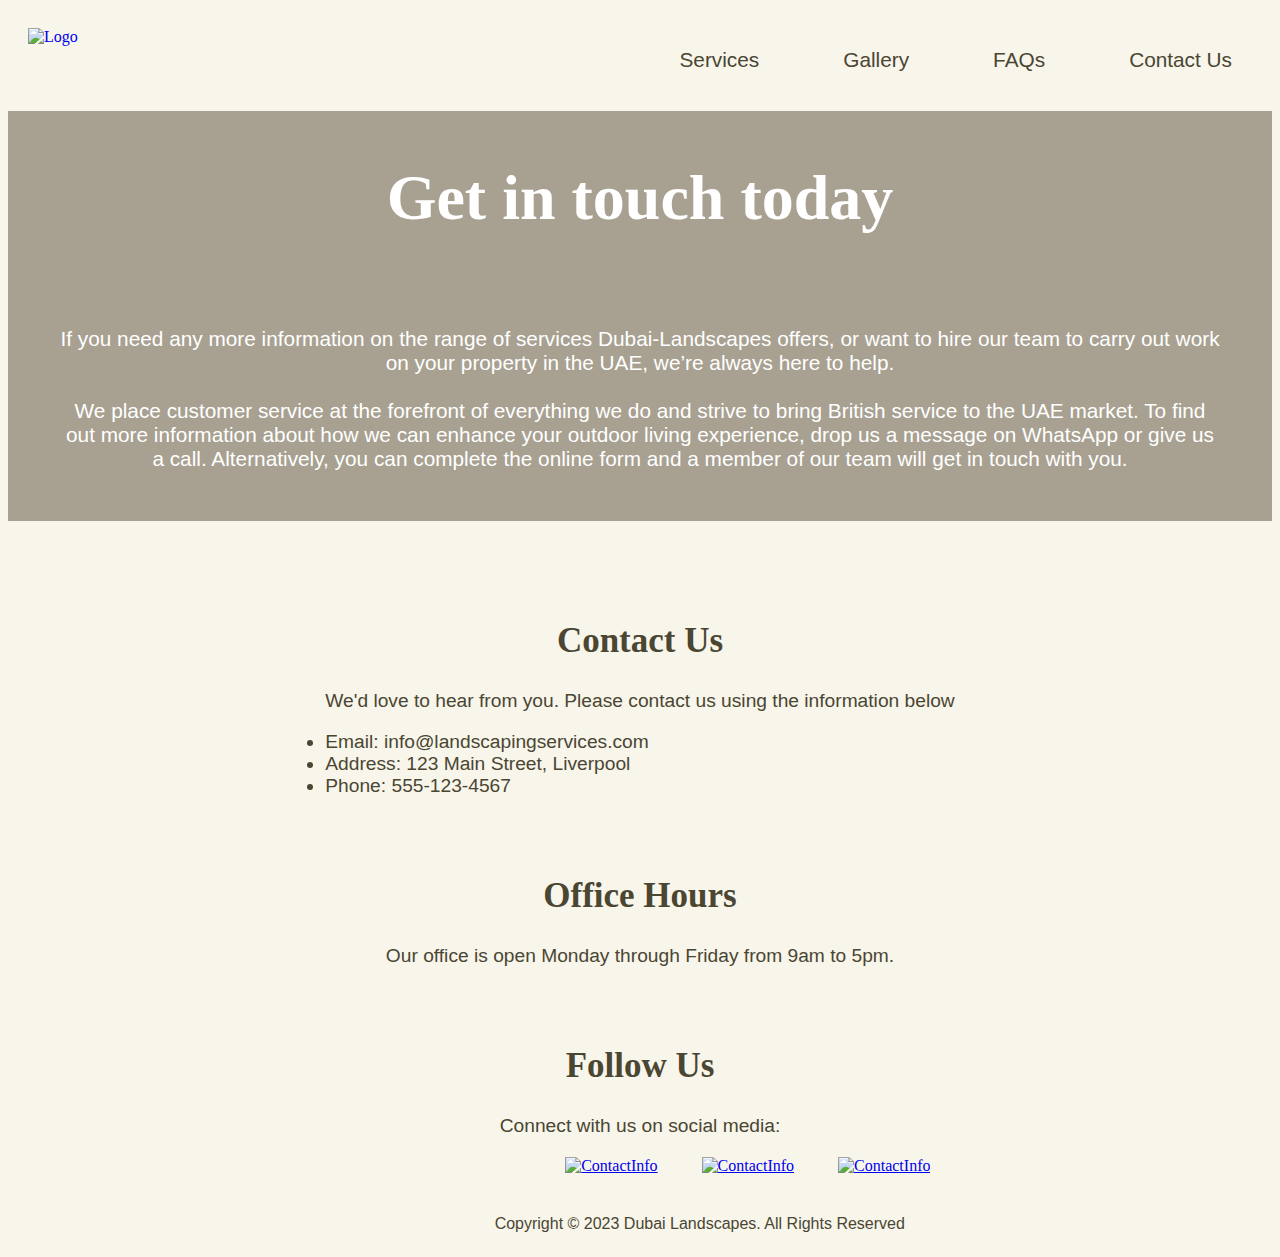
==== Contact.html @ 5b9eaff2 "Add files via upload" ====
<!DOCTYPE html>
<html>
<head>
	<title>Dubai Landscapes Contact Us</title>
    <link rel="icon" type="image/x-icon" href="assets/dl.ico"> <!-- Website icon-->
    <link rel="stylesheet" href="https://cdnjs.cloudflare.com/ajax/libs/animate.css/4.1.1/animate.min.css"/>
    <link href="//db.onlinewebfonts.com/c/8297a20a4a0a4138515211333ce5164c?family=Rantera" rel="stylesheet" type="text/css"/>
    <meta name="viewport" content="width=device-width, initial-scale=1.0">
	<link href="Contact.css" rel="stylesheet" />
</head>
<body>
    <div class="grid-container">
        <div class="header">
            <a href="file:///Users/mikekon31/Desktop/Dubai%20Landscapes/DubaiLandscapes.html"><img alt="Logo" src="assets/Logo.png" class="logo"></a>
                <div class="navbar">
                    <a href="file:///Users/mikekon31/Desktop/Dubai%20Landscapes/Services.html">Services</a>
                    <a href="file:///Users/mikekon31/Desktop/Dubai%20Landscapes/Gallery.html#">Gallery</a>
                    <a href="file:///Users/mikekon31/Desktop/Dubai%20Landscapes/FAQs.html#">FAQs</a>
                    <a href="file:///Users/mikekon31/Desktop/Dubai%20Landscapes/Contact.html">Contact Us</a>
                </div>
        </div>

        <div class="heading">
            <div class="animate__animated animate__backInDown animate__repeat-1">
                <h1>Get in touch today</h1>
                <p>If you need any more information on the range of services Dubai-Landscapes offers, or want to hire our team to carry out work on your property in the UAE, we’re always here to help.<br>
                <br>We place customer service at the forefront of everything we do and strive to bring British service to the UAE market. To find out more information about how we can enhance your outdoor living experience, drop us a message on WhatsApp or give us a call. Alternatively, you can complete the online form and a member of our team will get in touch with you.</p>
            </div>
        </div>

        <div class="content">
            <h2>Contact Us</h2>
            <p>We'd love to hear from you. Please contact us using the information below</p>
            <li>Email: info@landscapingservices.com</li>
            <li>Address: 123 Main Street, Liverpool</li>
            <li>Phone: 555-123-4567</li>
            <h2>Office Hours</h2>
            <p>Our office is open Monday through Friday from 9am to 5pm.</p>
            <h2> Follow Us</h2>
            <p>Connect with us on social media:</p>
        </div>
       
        <div class="footer">
            <div class="contact">
                <a href="https://www.facebook.com/"><img  alt="ContactInfo" src="assets/Facebook.png" class="contactinfo"></a>
                <a href="https://www.instagram.com/"><img alt="ContactInfo" src="assets/Instagram.png" class="contactinfo"></a>
                <a href="https://twitter.com/"><img alt="ContactInfo" src="assets/Twitter.png" class="contactinfo"></a>
            </div>
            <p>Copyright © 2023 Dubai Landscapes. All Rights Reserved</p>
        </div>
        
    
    <script src="app.js"></script>
</body>
</html>
---- Contact.css ----
.grid-container{
    display: grid;
    grid-template-columns: auto auto auto auto auto auto;
}

.header{
    grid-column-start: 1 ;
    grid-column-end: 7 ;
    grid-row-start:1;
    grid-row-end: 2;
}

.heading{
    grid-column-start: 1;
    grid-column-end: 7 ;
    grid-row-start: 3;
    grid-row-end:4 ;
}

.content{
    grid-column-start: 2;
    grid-column-end: 6 ;
    grid-row-start: 4;
    grid-row-end:5 ;
}

.footer{
    grid-column-start: 1;
    grid-column-end:7 ;
    grid-row-start: 6;
    grid-row-end: 7;
}

body{
    background-color: #F8F5EB;
}

.logo{
    width: 200px;
    margin: 20px;
    float: left;
}

.navbar{
    float: right;

}

.navbar a{
    font-family: 'Open Sans', 'Helvetica Neue', sans-serif;
    color: #4A4632;
    font-size: 1.3rem;
    text-decoration: none;
    display:inline-flex;
    align-items: center;
    justify-content: space-between;
    padding: 20px;
    margin: 20px;
}

h1{
    font-family: "Rantera";
    color: white;
    font-size: 4rem;
    background-color: #A8A191;
    text-align: center;
    padding: 50px;
    margin-top: -0.1%;
}


.heading p{
    font-family: 'Open Sans', 'Helvetica Neue', sans-serif;
    color: white;
    font-size: 1.3rem;
    background-color: #A8A191;
    text-align: center;
    margin-top: -4%;
    padding: 50px;
}

h2{
    font-family: "Rantera";
    color: #4A4632;
    font-size: 35px;
    text-align: center;
    padding: 50px;
}

.content p{
    font-family: 'Open Sans', 'Helvetica Neue', sans-serif;
    color: #4A4632;
    font-size: 1.2rem;
    text-align: center;
    margin-top: -50px;
}

.content li{
    font-family: 'Open Sans', 'Helvetica Neue', sans-serif;
    color: #4A4632;
    font-size: 1.2rem;
}


h3{
    color: #4A4632;
    font-family: "Rantera";
    font-size: 35px;
    text-align: center;
    margin-top: -1%;
    padding: 50px;
}

.contactinfo{
    width: 50px;
    padding: 20px;   
}

.contact{
    margin-left: 42.5%;
    margin-top: -20px;
}

.footer p{
    font-family: 'Open Sans', 'Helvetica Neue', sans-serif;
    color: #4A4632;
    font-size: 1rem;
    display: block;
    margin-left: 38.5%;
    margin-top: 20px;
}
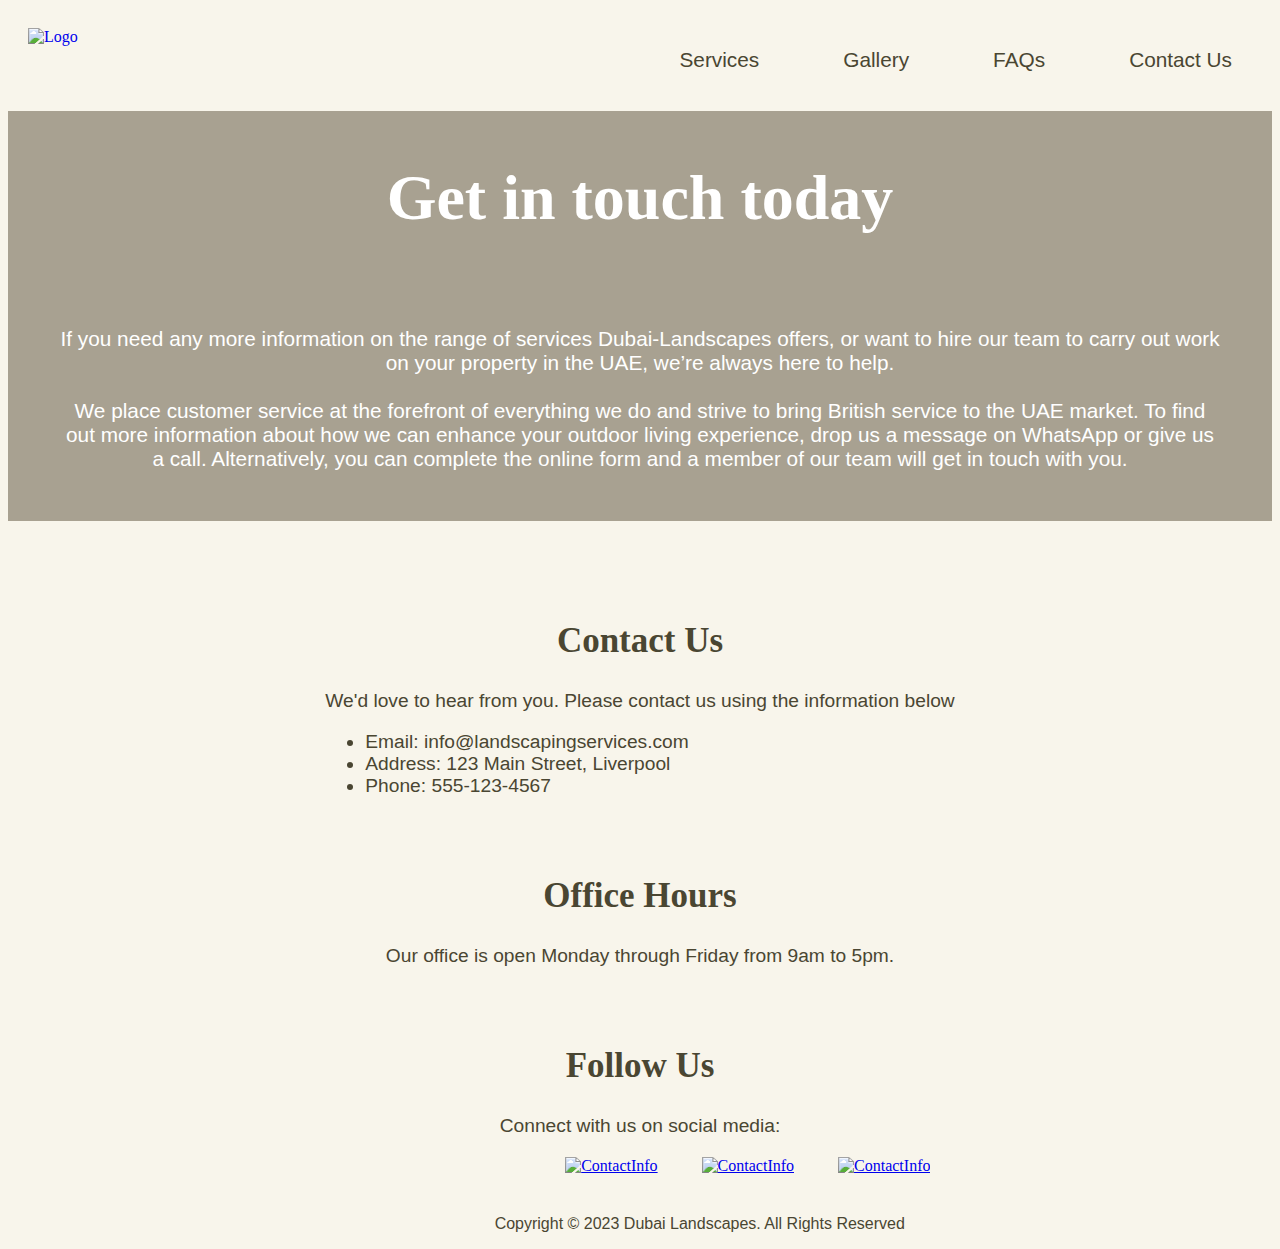
==== commit 9ef40ed1: "Initial commit" ====
--- a/Contact.html
+++ b/Contact.html
@@ -6,10 +6,11 @@
     <link rel="stylesheet" href="https://cdnjs.cloudflare.com/ajax/libs/animate.css/4.1.1/animate.min.css"/>
     <link href="//db.onlinewebfonts.com/c/8297a20a4a0a4138515211333ce5164c?family=Rantera" rel="stylesheet" type="text/css"/>
     <meta name="viewport" content="width=device-width, initial-scale=1.0">
-	<link href="Contact.css" rel="stylesheet" />
+	<link href="Contact.css" rel="stylesheet" /> <!-- Link with the Contact.css -->
 </head>
 <body>
     <div class="grid-container">
+        <!-- Header of the website starts here -->
         <div class="header">
             <a href="file:///Users/mikekon31/Desktop/Dubai%20Landscapes/DubaiLandscapes.html"><img alt="Logo" src="assets/Logo.png" class="logo"></a>
                 <div class="navbar">
@@ -19,7 +20,9 @@
                     <a href="file:///Users/mikekon31/Desktop/Dubai%20Landscapes/Contact.html">Contact Us</a>
                 </div>
         </div>
+        <!-- Header of the website ends here -->
 
+        <!-- Hero section of the page starts here -->
         <div class="heading">
             <div class="animate__animated animate__backInDown animate__repeat-1">
                 <h1>Get in touch today</h1>
@@ -27,19 +30,25 @@
                 <br>We place customer service at the forefront of everything we do and strive to bring British service to the UAE market. To find out more information about how we can enhance your outdoor living experience, drop us a message on WhatsApp or give us a call. Alternatively, you can complete the online form and a member of our team will get in touch with you.</p>
             </div>
         </div>
+        <!-- Hero section of the page ends here -->
 
+        <!-- Main section of the page starts here -->
         <div class="content">
             <h2>Contact Us</h2>
             <p>We'd love to hear from you. Please contact us using the information below</p>
-            <li>Email: info@landscapingservices.com</li>
-            <li>Address: 123 Main Street, Liverpool</li>
-            <li>Phone: 555-123-4567</li>
+            <ul>
+                <li>Email: info@landscapingservices.com</li>
+                <li>Address: 123 Main Street, Liverpool</li>
+                <li>Phone: 555-123-4567</li>
+            </ul>
             <h2>Office Hours</h2>
             <p>Our office is open Monday through Friday from 9am to 5pm.</p>
             <h2> Follow Us</h2>
             <p>Connect with us on social media:</p>
         </div>
-       
+        <!-- Main section of the page ends here -->
+    </div>
+        <!-- Fotter section of the page starts here -->
         <div class="footer">
             <div class="contact">
                 <a href="https://www.facebook.com/"><img  alt="ContactInfo" src="assets/Facebook.png" class="contactinfo"></a>
@@ -48,6 +57,7 @@
             </div>
             <p>Copyright © 2023 Dubai Landscapes. All Rights Reserved</p>
         </div>
+        <!-- Fotter section of the page ends here -->
         
     
     <script src="app.js"></script>
--- a/Contact.css
+++ b/Contact.css
@@ -1,51 +1,67 @@
+/* Grid-container class starts here */
 .grid-container{
     display: grid;
     grid-template-columns: auto auto auto auto auto auto;
 }
+/* Grid-container class ends here */
 
+/* Header class starts here */
 .header{
     grid-column-start: 1 ;
     grid-column-end: 7 ;
     grid-row-start:1;
     grid-row-end: 2;
 }
+/* Header class ends here */
 
+/* Heading class starts here */
 .heading{
     grid-column-start: 1;
     grid-column-end: 7 ;
     grid-row-start: 3;
     grid-row-end:4 ;
 }
+/* Heading class ends here */
 
+/* Content class starts here */
 .content{
     grid-column-start: 2;
     grid-column-end: 6 ;
     grid-row-start: 4;
     grid-row-end:5 ;
 }
+/* Content class ends here */
 
+/* Footer class starts here */
 .footer{
     grid-column-start: 1;
     grid-column-end:7 ;
     grid-row-start: 6;
     grid-row-end: 7;
 }
+/* Footer class ends here */
 
+/* Body starts here */
 body{
     background-color: #F8F5EB;
 }
+/* Body ends here */
 
+/* Logo class starts here */
 .logo{
     width: 200px;
     margin: 20px;
     float: left;
 }
+/* Logo class ends here */
 
+/* Navbar class starts here */
 .navbar{
     float: right;
+}
+/* Navbar class ends here */
 
-}
-
+/* A tag in navbar class starts here */
 .navbar a{
     font-family: 'Open Sans', 'Helvetica Neue', sans-serif;
     color: #4A4632;
@@ -57,7 +73,9 @@
     padding: 20px;
     margin: 20px;
 }
+/* A tag in navbar class ends here */
 
+/* H1 starts here */
 h1{
     font-family: "Rantera";
     color: white;
@@ -67,8 +85,9 @@
     padding: 50px;
     margin-top: -0.1%;
 }
+/* H1 ends here */
 
-
+/* P tag in heading class starts here */
 .heading p{
     font-family: 'Open Sans', 'Helvetica Neue', sans-serif;
     color: white;
@@ -78,7 +97,9 @@
     margin-top: -4%;
     padding: 50px;
 }
+/* P tag in heading class ends here */
 
+/* H2 starts here */
 h2{
     font-family: "Rantera";
     color: #4A4632;
@@ -86,7 +107,9 @@
     text-align: center;
     padding: 50px;
 }
+/* H2 ends here */
 
+/* P tag in content class starts here */
 .content p{
     font-family: 'Open Sans', 'Helvetica Neue', sans-serif;
     color: #4A4632;
@@ -94,14 +117,17 @@
     text-align: center;
     margin-top: -50px;
 }
+/* P tag in content class ends here */
 
+/* Li tag in content class starts here */
 .content li{
     font-family: 'Open Sans', 'Helvetica Neue', sans-serif;
     color: #4A4632;
     font-size: 1.2rem;
 }
+/* Li tag in content class starts here */
 
-
+/* H3 starts here */
 h3{
     color: #4A4632;
     font-family: "Rantera";
@@ -110,17 +136,23 @@
     margin-top: -1%;
     padding: 50px;
 }
+/* H3 ends here */
 
+/* Contactinfo class starts here */
 .contactinfo{
     width: 50px;
     padding: 20px;   
 }
+/* Contactinfo class ends here */
 
+/* Contact class starts here */
 .contact{
     margin-left: 42.5%;
     margin-top: -20px;
 }
+/* Contact class ends here */
 
+/* P tag in footer class starts here */
 .footer p{
     font-family: 'Open Sans', 'Helvetica Neue', sans-serif;
     color: #4A4632;
@@ -129,5 +161,6 @@
     margin-left: 38.5%;
     margin-top: 20px;
 }
+/* P tag in content class ends here */
 
 
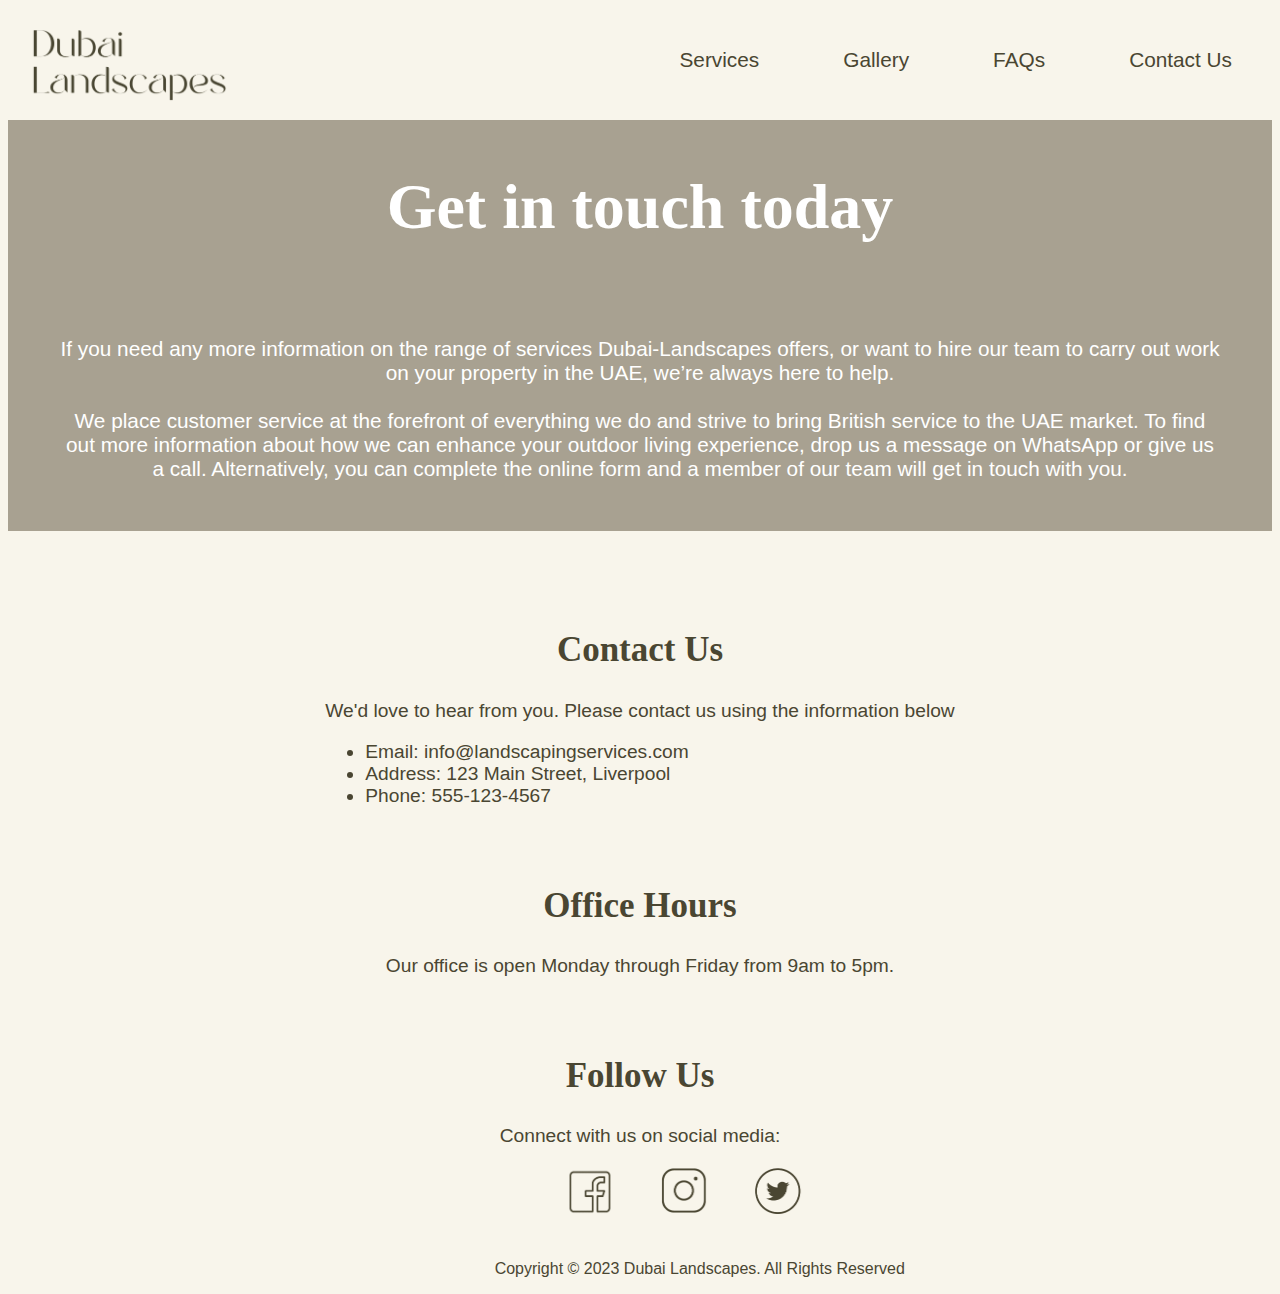
==== commit ac516fa3: "updated files" ====
--- a/Contact.html
+++ b/Contact.html
@@ -12,7 +12,7 @@
     <div class="grid-container">
         <!-- Header of the website starts here -->
         <div class="header">
-            <a href="file:///Users/mikekon31/Desktop/Dubai%20Landscapes/DubaiLandscapes.html"><img alt="Logo" src="assets/Logo.png" class="logo"></a>
+            <a href="file:///Users/mikekon31/Desktop/Dubai%20Landscapes/index.html"><img alt="Logo" src="assets/Logo.png" class="logo"></a>
                 <div class="navbar">
                     <a href="file:///Users/mikekon31/Desktop/Dubai%20Landscapes/Services.html">Services</a>
                     <a href="file:///Users/mikekon31/Desktop/Dubai%20Landscapes/Gallery.html#">Gallery</a>
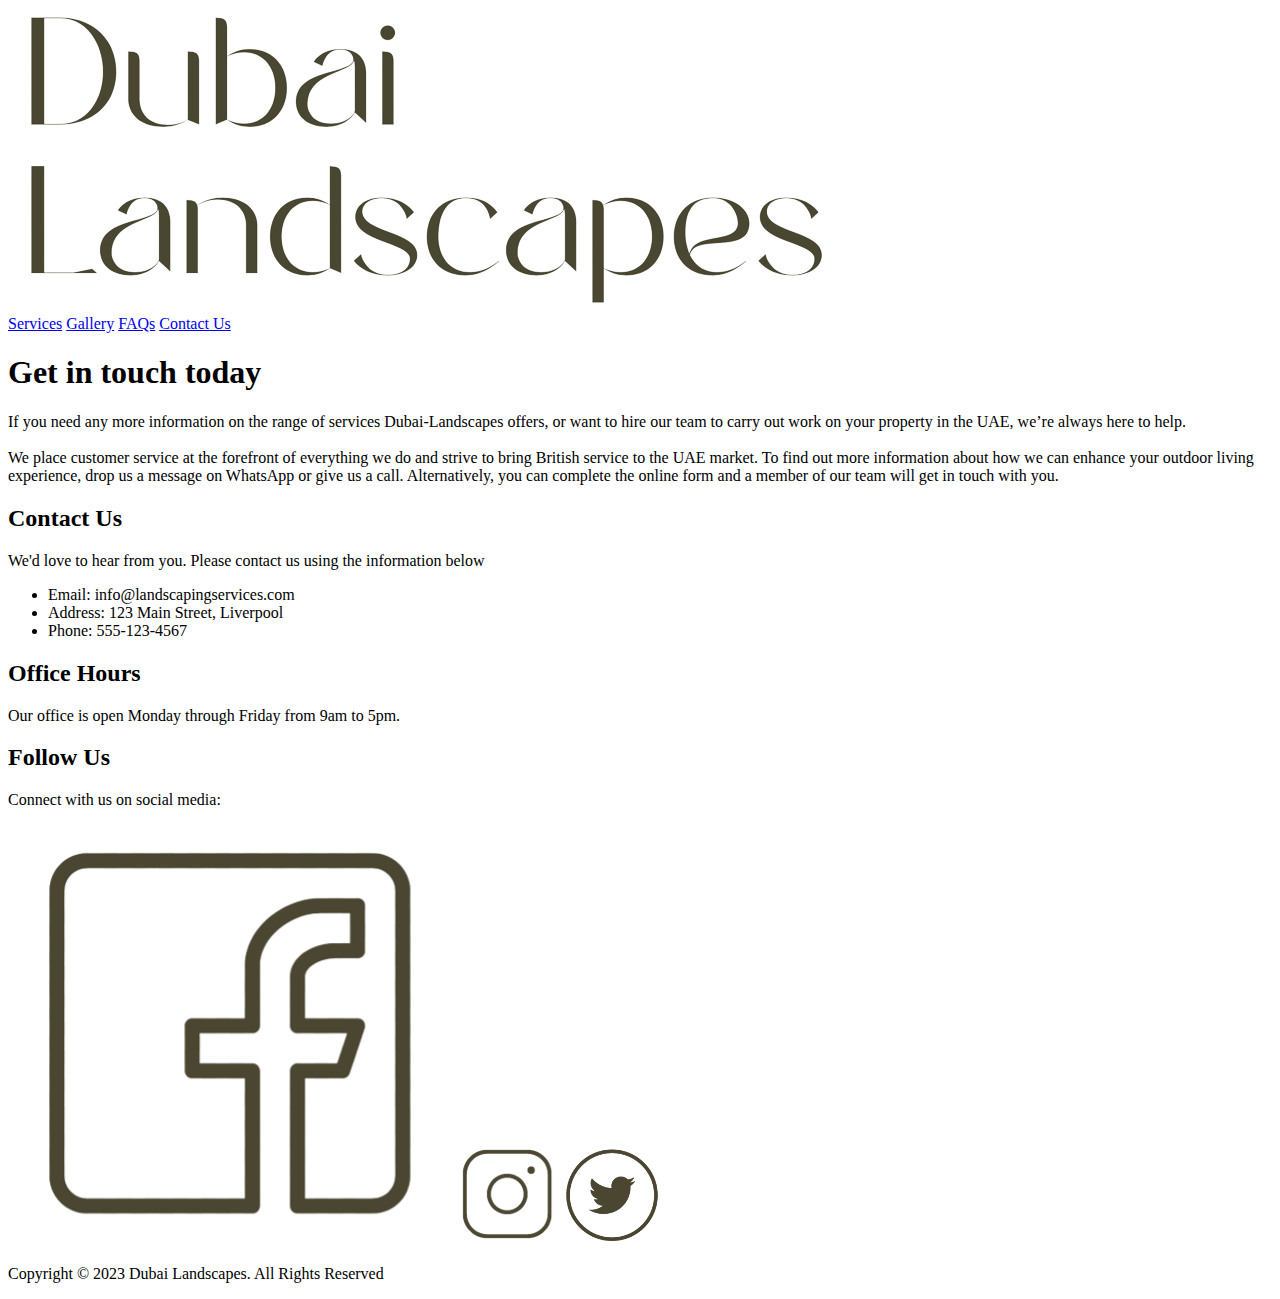
==== commit 53902ad7: "Add files via upload" ====
--- a/Contact.html
+++ b/Contact.html
@@ -6,7 +6,7 @@
     <link rel="stylesheet" href="https://cdnjs.cloudflare.com/ajax/libs/animate.css/4.1.1/animate.min.css"/>
     <link href="//db.onlinewebfonts.com/c/8297a20a4a0a4138515211333ce5164c?family=Rantera" rel="stylesheet" type="text/css"/>
     <meta name="viewport" content="width=device-width, initial-scale=1.0">
-	<link href="Contact.css" rel="stylesheet" /> <!-- Link with the Contact.css -->
+	<link href="css/Contact.css" rel="stylesheet" /> <!-- Link with the Contact.css -->
 </head>
 <body>
     <div class="grid-container">
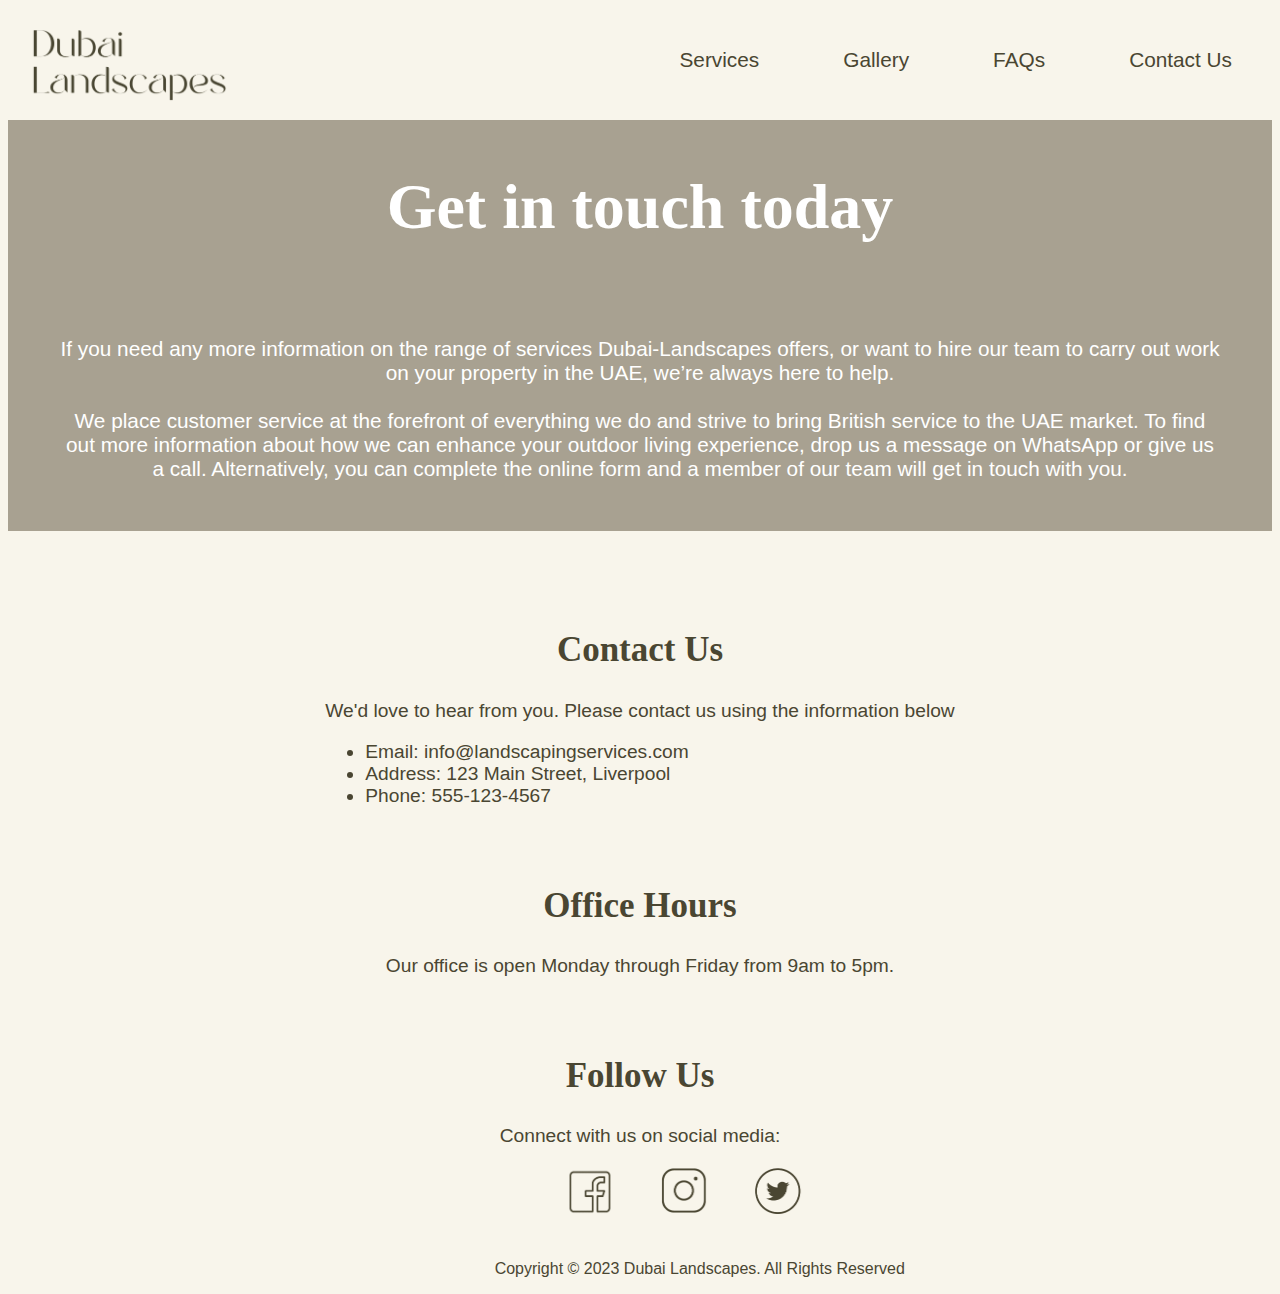
==== commit 4ac5c912: "Add files via upload" ====
--- a/Contact.html
+++ b/Contact.html
@@ -6,7 +6,7 @@
     <link rel="stylesheet" href="https://cdnjs.cloudflare.com/ajax/libs/animate.css/4.1.1/animate.min.css"/>
     <link href="//db.onlinewebfonts.com/c/8297a20a4a0a4138515211333ce5164c?family=Rantera" rel="stylesheet" type="text/css"/>
     <meta name="viewport" content="width=device-width, initial-scale=1.0">
-	<link href="css/Contact.css" rel="stylesheet" /> <!-- Link with the Contact.css -->
+	<link href="Contact.css" rel="stylesheet" /> <!-- Link with the Contact.css -->
 </head>
 <body>
     <div class="grid-container">
--- a/Contact.css
+++ b/Contact.css
@@ -0,0 +1,166 @@
+/* Grid-container class starts here */
+.grid-container{
+    display: grid;
+    grid-template-columns: auto auto auto auto auto auto;
+}
+/* Grid-container class ends here */
+
+/* Header class starts here */
+.header{
+    grid-column-start: 1 ;
+    grid-column-end: 7 ;
+    grid-row-start:1;
+    grid-row-end: 2;
+}
+/* Header class ends here */
+
+/* Heading class starts here */
+.heading{
+    grid-column-start: 1;
+    grid-column-end: 7 ;
+    grid-row-start: 3;
+    grid-row-end:4 ;
+}
+/* Heading class ends here */
+
+/* Content class starts here */
+.content{
+    grid-column-start: 2;
+    grid-column-end: 6 ;
+    grid-row-start: 4;
+    grid-row-end:5 ;
+}
+/* Content class ends here */
+
+/* Footer class starts here */
+.footer{
+    grid-column-start: 1;
+    grid-column-end:7 ;
+    grid-row-start: 6;
+    grid-row-end: 7;
+}
+/* Footer class ends here */
+
+/* Body starts here */
+body{
+    background-color: #F8F5EB;
+}
+/* Body ends here */
+
+/* Logo class starts here */
+.logo{
+    width: 200px;
+    margin: 20px;
+    float: left;
+}
+/* Logo class ends here */
+
+/* Navbar class starts here */
+.navbar{
+    float: right;
+}
+/* Navbar class ends here */
+
+/* A tag in navbar class starts here */
+.navbar a{
+    font-family: 'Open Sans', 'Helvetica Neue', sans-serif;
+    color: #4A4632;
+    font-size: 1.3rem;
+    text-decoration: none;
+    display:inline-flex;
+    align-items: center;
+    justify-content: space-between;
+    padding: 20px;
+    margin: 20px;
+}
+/* A tag in navbar class ends here */
+
+/* H1 starts here */
+h1{
+    font-family: "Rantera";
+    color: white;
+    font-size: 4rem;
+    background-color: #A8A191;
+    text-align: center;
+    padding: 50px;
+    margin-top: -0.1%;
+}
+/* H1 ends here */
+
+/* P tag in heading class starts here */
+.heading p{
+    font-family: 'Open Sans', 'Helvetica Neue', sans-serif;
+    color: white;
+    font-size: 1.3rem;
+    background-color: #A8A191;
+    text-align: center;
+    margin-top: -4%;
+    padding: 50px;
+}
+/* P tag in heading class ends here */
+
+/* H2 starts here */
+h2{
+    font-family: "Rantera";
+    color: #4A4632;
+    font-size: 35px;
+    text-align: center;
+    padding: 50px;
+}
+/* H2 ends here */
+
+/* P tag in content class starts here */
+.content p{
+    font-family: 'Open Sans', 'Helvetica Neue', sans-serif;
+    color: #4A4632;
+    font-size: 1.2rem;
+    text-align: center;
+    margin-top: -50px;
+}
+/* P tag in content class ends here */
+
+/* Li tag in content class starts here */
+.content li{
+    font-family: 'Open Sans', 'Helvetica Neue', sans-serif;
+    color: #4A4632;
+    font-size: 1.2rem;
+}
+/* Li tag in content class starts here */
+
+/* H3 starts here */
+h3{
+    color: #4A4632;
+    font-family: "Rantera";
+    font-size: 35px;
+    text-align: center;
+    margin-top: -1%;
+    padding: 50px;
+}
+/* H3 ends here */
+
+/* Contactinfo class starts here */
+.contactinfo{
+    width: 50px;
+    padding: 20px;   
+}
+/* Contactinfo class ends here */
+
+/* Contact class starts here */
+.contact{
+    margin-left: 42.5%;
+    margin-top: -20px;
+}
+/* Contact class ends here */
+
+/* P tag in footer class starts here */
+.footer p{
+    font-family: 'Open Sans', 'Helvetica Neue', sans-serif;
+    color: #4A4632;
+    font-size: 1rem;
+    display: block;
+    margin-left: 38.5%;
+    margin-top: 20px;
+}
+/* P tag in content class ends here */
+
+
